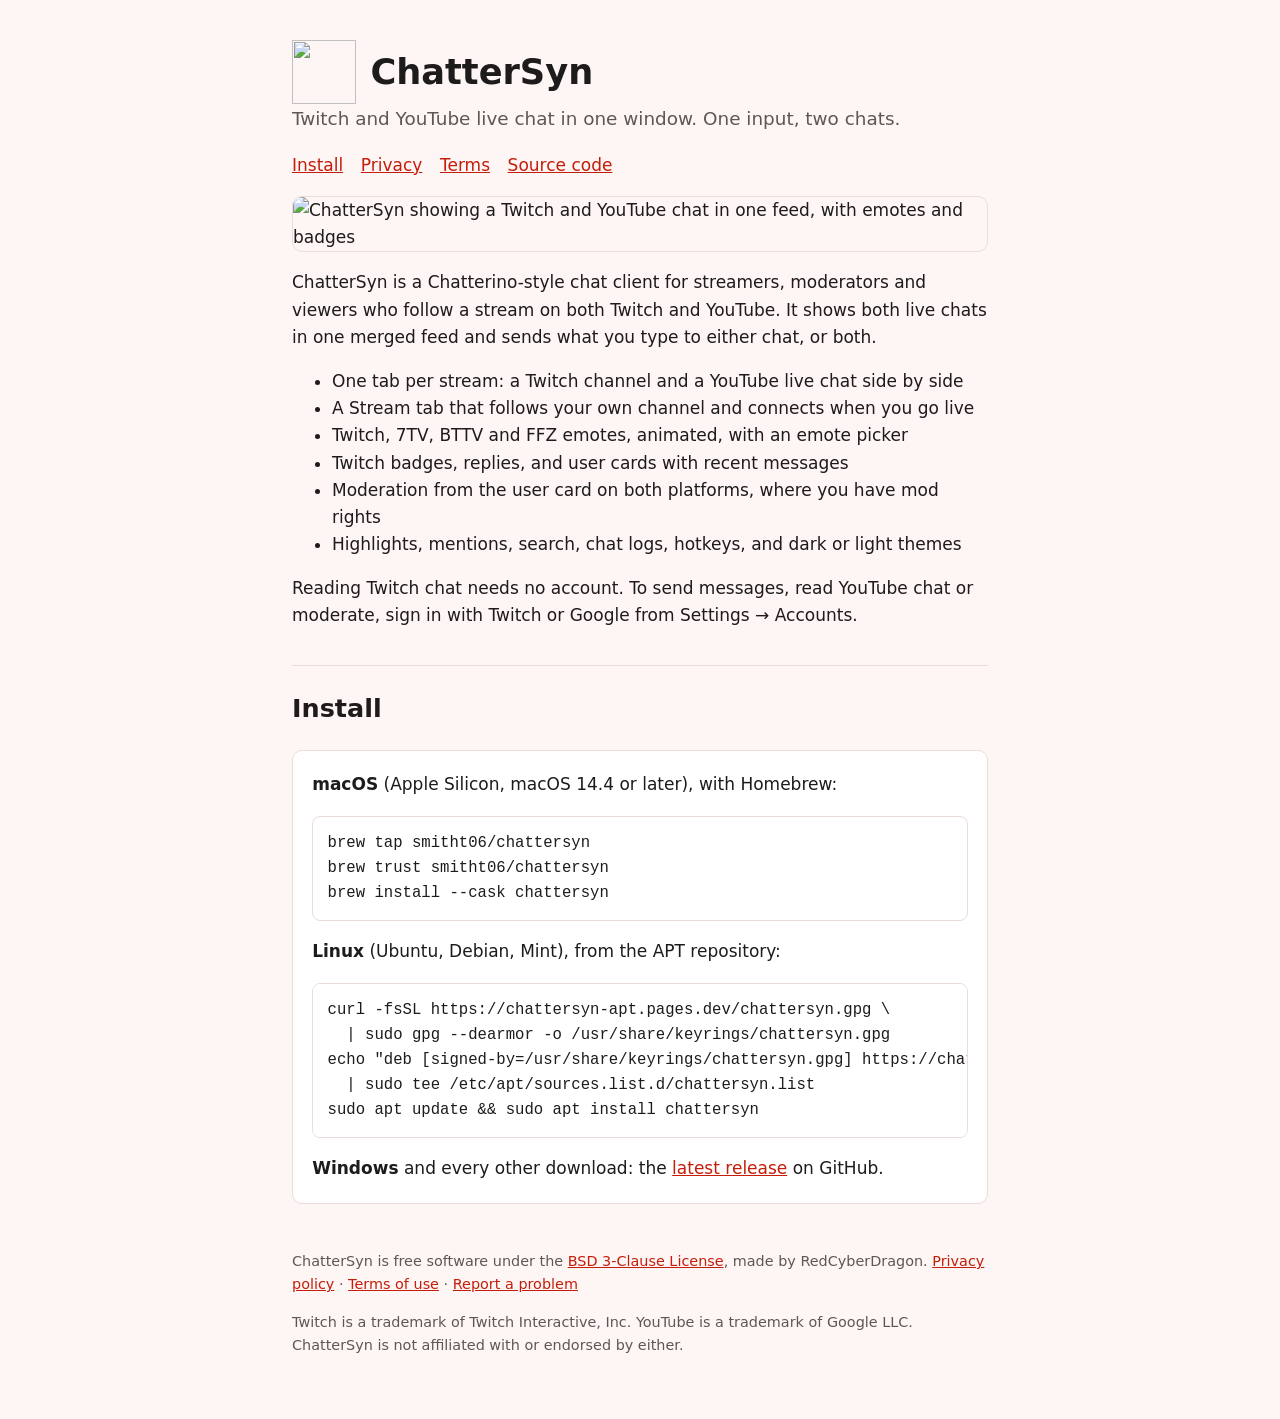
==== site/index.html @ 3567e122 "flatpak" ====
<!doctype html>
<html lang="en">
<head>
  <meta charset="utf-8">
  <meta name="viewport" content="width=device-width, initial-scale=1">
  <title>ChatterSyn: Twitch and YouTube live chat in one window</title>
  <meta name="description" content="ChatterSyn shows Twitch and YouTube live chat in one merged feed and posts to both from a single input.">
  <link rel="icon" href="icon.png">
  <link rel="stylesheet" href="style.css">
</head>
<body>
<header>
  <a class="brand" href="/"><img src="icon.png" alt="" width="64" height="64"><h1>ChatterSyn</h1></a>
  <p class="tagline">Twitch and YouTube live chat in one window. One input, two chats.</p>
  <nav><a href="#install">Install</a><a href="privacy">Privacy</a><a href="terms">Terms</a><a href="https://github.com/smitht06/red-chattersyn">Source code</a></nav>
</header>

<main>
  <p><img class="shot" src="screenshot.png" alt="ChatterSyn showing a Twitch and YouTube chat in one feed, with emotes and badges" width="1080" height="720"></p>

  <p>ChatterSyn is a Chatterino-style chat client for streamers, moderators and viewers who follow a stream on both Twitch and YouTube. It shows both live chats in one merged feed and sends what you type to either chat, or both.</p>

  <ul>
    <li>One tab per stream: a Twitch channel and a YouTube live chat side by side</li>
    <li>A Stream tab that follows your own channel and connects when you go live</li>
    <li>Twitch, 7TV, BTTV and FFZ emotes, animated, with an emote picker</li>
    <li>Twitch badges, replies, and user cards with recent messages</li>
    <li>Moderation from the user card on both platforms, where you have mod rights</li>
    <li>Highlights, mentions, search, chat logs, hotkeys, and dark or light themes</li>
  </ul>

  <p>Reading Twitch chat needs no account. To send messages, read YouTube chat or moderate, sign in with Twitch or Google from Settings → Accounts.</p>

  <h2 id="install">Install</h2>
  <div class="card">
    <p><strong>macOS</strong> (Apple Silicon, macOS 14.4 or later), with Homebrew:</p>
    <pre>brew tap smitht06/chattersyn
brew trust smitht06/chattersyn
brew install --cask chattersyn</pre>
    <p><strong>Linux</strong> (Ubuntu, Debian, Mint), from the APT repository:</p>
    <pre>curl -fsSL https://chattersyn-apt.pages.dev/chattersyn.gpg \
  | sudo gpg --dearmor -o /usr/share/keyrings/chattersyn.gpg
echo "deb [signed-by=/usr/share/keyrings/chattersyn.gpg] https://chattersyn-apt.pages.dev stable main" \
  | sudo tee /etc/apt/sources.list.d/chattersyn.list
sudo apt update &amp;&amp; sudo apt install chattersyn</pre>
    <p><strong>Windows</strong> and every other download: the <a href="https://github.com/smitht06/red-chattersyn/releases/latest">latest release</a> on GitHub.</p>
  </div>
</main>

<footer>
  <p>ChatterSyn is free software under the <a href="https://github.com/smitht06/red-chattersyn/blob/main/LICENSE">BSD 3-Clause License</a>, made by RedCyberDragon. <a href="privacy">Privacy policy</a> · <a href="terms">Terms of use</a> · <a href="https://github.com/smitht06/red-chattersyn/issues">Report a problem</a></p>
  <p>Twitch is a trademark of Twitch Interactive, Inc. YouTube is a trademark of Google LLC. ChatterSyn is not affiliated with or endorsed by either.</p>
</footer>
</body>
</html>
---- site/style.css ----
/* ChatterSyn site: one stylesheet, light and dark from the system setting. */
:root {
  --bg: #fdf6f5;
  --fg: #1d1b1b;
  --muted: #5f5655;
  --accent: #c41d0a;
  --card: #ffffff;
  --rule: #ecdcd9;
  color-scheme: light dark;
}

@media (prefers-color-scheme: dark) {
  :root {
    --bg: #1b1616;
    --fg: #f1eceb;
    --muted: #b7aaa8;
    --accent: #ff6b57;
    --card: #241d1d;
    --rule: #3a2e2d;
  }
}

* { box-sizing: border-box; }

body {
  margin: 0;
  background: var(--bg);
  color: var(--fg);
  font: 17px/1.6 system-ui, -apple-system, "Segoe UI", Roboto, Ubuntu, sans-serif;
}

main, header, footer { max-width: 46rem; margin: 0 auto; padding: 0 1.25rem; }
header { padding-top: 2.5rem; }
footer { padding: 2rem 1.25rem 3rem; color: var(--muted); font-size: 0.9rem; }

a { color: var(--accent); }
h1 { font-size: 2.2rem; line-height: 1.2; margin: 0.4rem 0; }
h2 { margin-top: 2.2rem; border-top: 1px solid var(--rule); padding-top: 1.4rem; }
.tagline { color: var(--muted); font-size: 1.15rem; margin-top: 0; }
.brand { display: flex; align-items: center; gap: 0.9rem; text-decoration: none; color: inherit; }
.brand img { width: 64px; height: 64px; }
.shot { width: 100%; height: auto; border-radius: 10px; border: 1px solid var(--rule); }
nav a { margin-right: 1.1rem; }
code, pre { font-family: ui-monospace, "SF Mono", Menlo, Consolas, monospace; font-size: 0.92em; }
pre { background: var(--card); border: 1px solid var(--rule); border-radius: 8px; padding: 0.9rem; overflow-x: auto; }
.card { background: var(--card); border: 1px solid var(--rule); border-radius: 10px; padding: 0.2rem 1.2rem; }
.updated { color: var(--muted); }
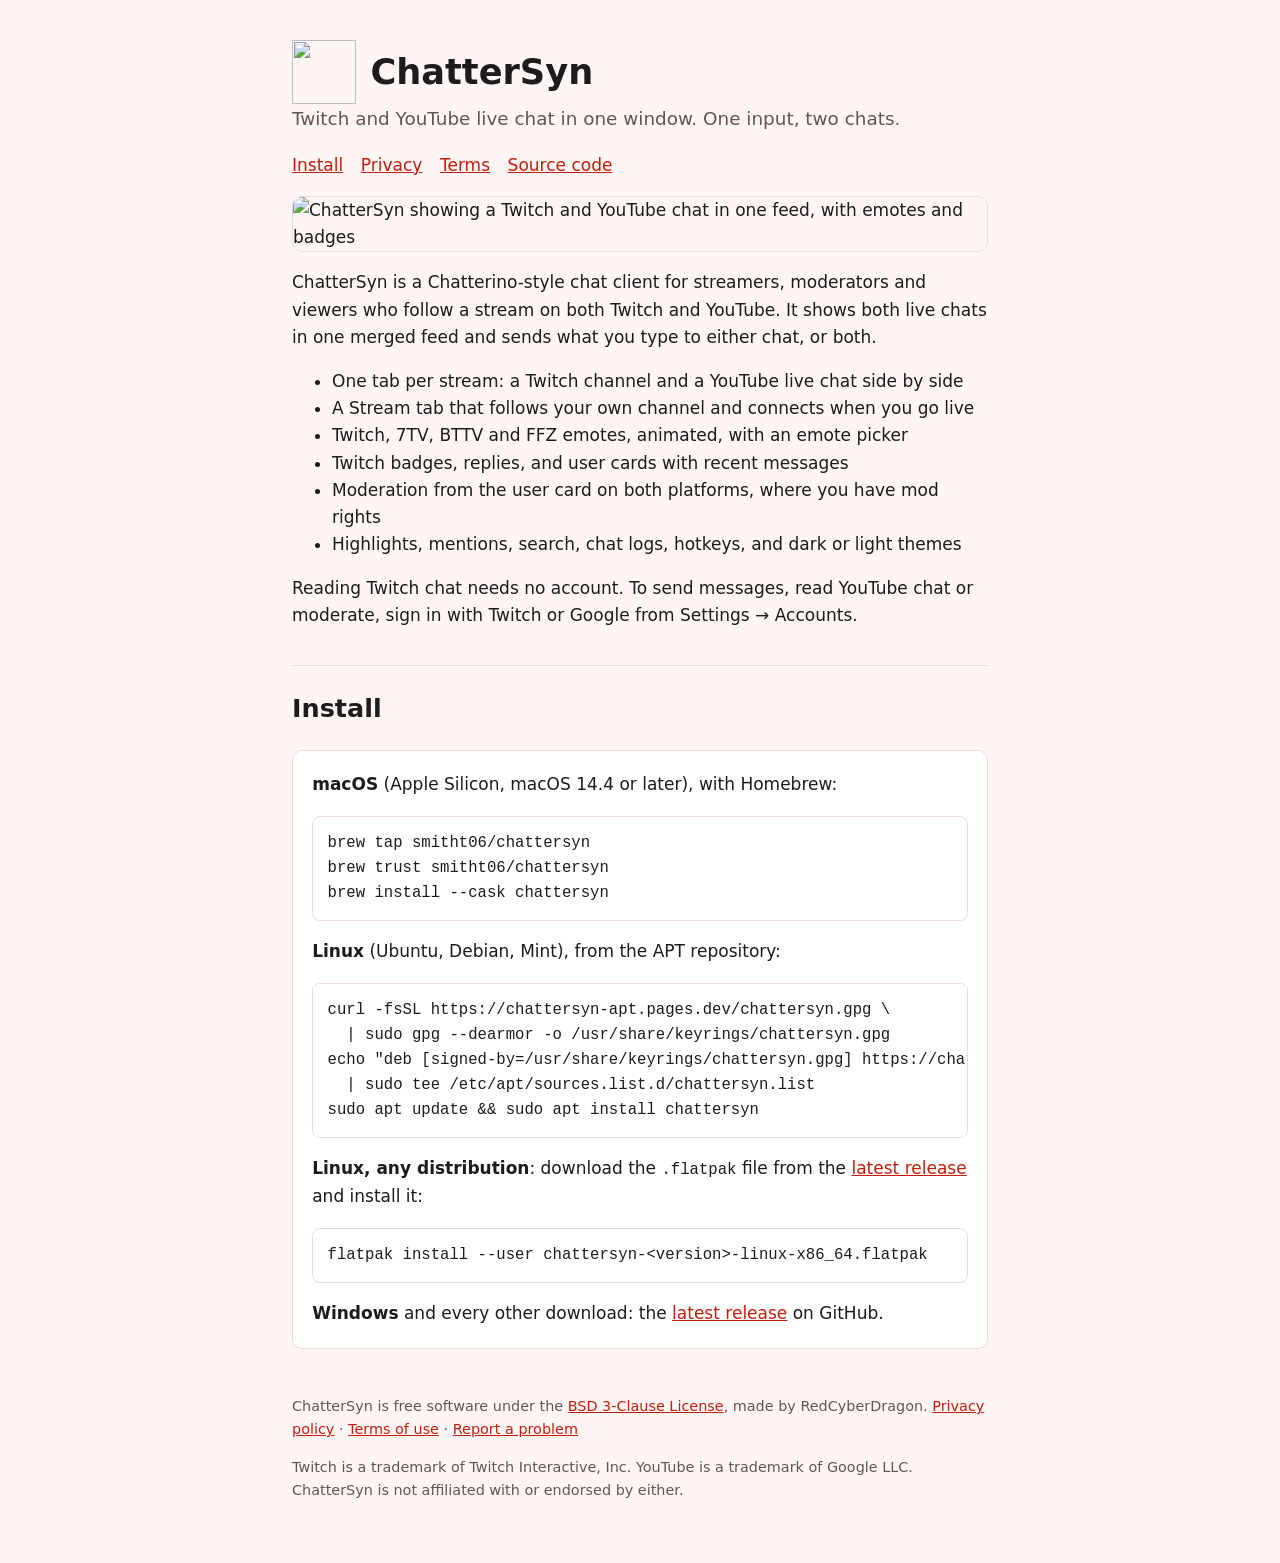
==== commit 39e1a9e8: "release v0.10.1: Flatpak download for any Linux" ====
--- a/site/index.html
+++ b/site/index.html
@@ -43,6 +43,8 @@
 echo "deb [signed-by=/usr/share/keyrings/chattersyn.gpg] https://chattersyn-apt.pages.dev stable main" \
   | sudo tee /etc/apt/sources.list.d/chattersyn.list
 sudo apt update &amp;&amp; sudo apt install chattersyn</pre>
+    <p><strong>Linux, any distribution</strong>: download the <code>.flatpak</code> file from the <a href="https://github.com/smitht06/red-chattersyn/releases/latest">latest release</a> and install it:</p>
+    <pre>flatpak install --user chattersyn-&lt;version&gt;-linux-x86_64.flatpak</pre>
     <p><strong>Windows</strong> and every other download: the <a href="https://github.com/smitht06/red-chattersyn/releases/latest">latest release</a> on GitHub.</p>
   </div>
 </main>
